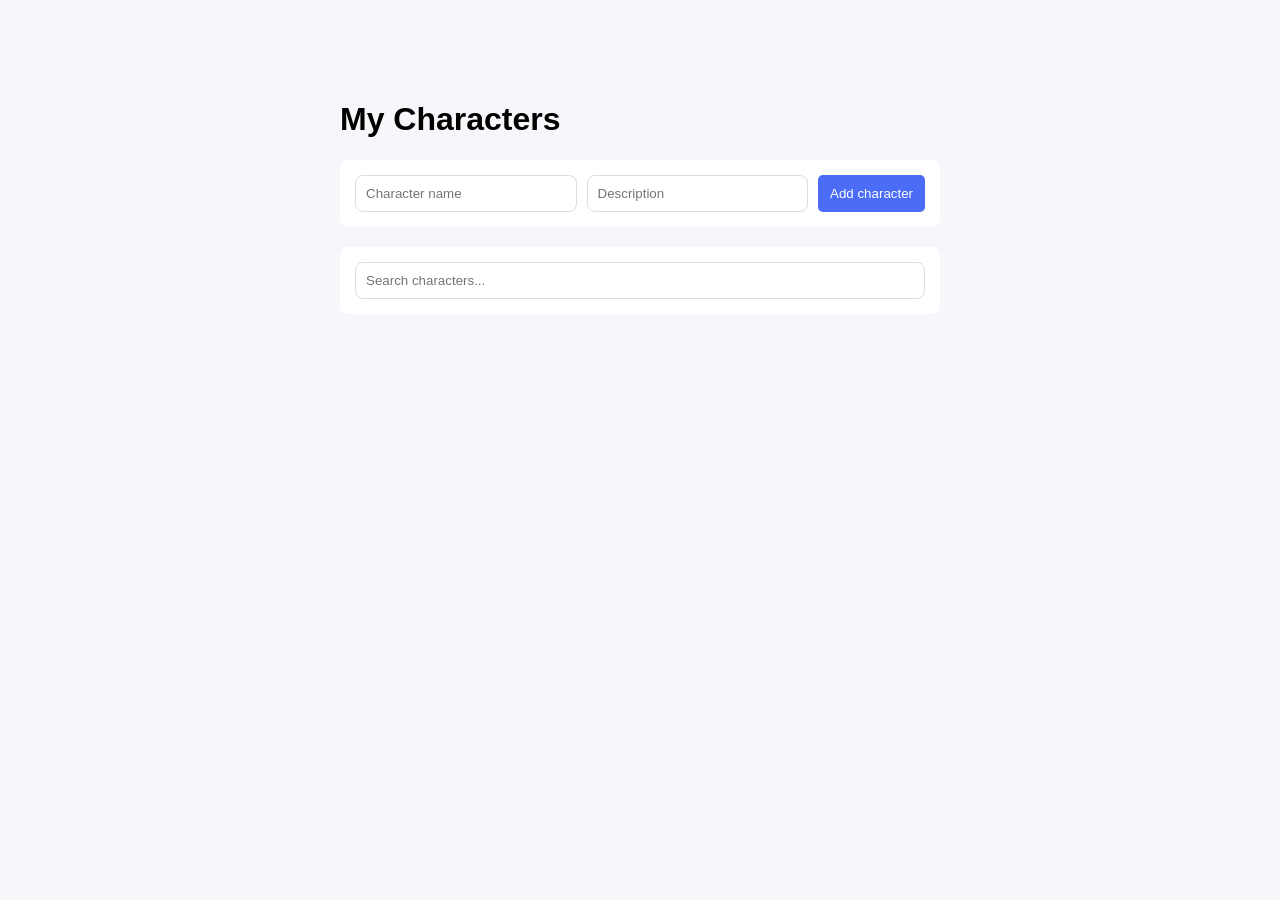
==== index.html @ d7cec449 "Initial commit" ====
<!DOCTYPE html>
<html lang="en">
<head>
  <meta charset="UTF-8" />
  <title>Story Builder</title>
  <link rel="stylesheet" href="style.css" />
</head>
<body>

  <h1>My Characters</h1>

  <form id="character-form">
    <input type="text" id="name" placeholder="Character name" required />
    <input type="text" id="description" placeholder="Description" required />
    <button type="submit">Add character</button>
    <button type="button" id="cancel-edit" style="display:none;">Cancel</button>
  </form>
  
  <search_bar>
    <input type="text" id="search" placeholder="Search characters..." />
  </search_bar>
  
  <ul id="character-list"></ul>

  <script src="script.js"></script>
</body>
</html>
---- style.css ----
body {
  font-family: Arial, sans-serif;
  max-width: 600px;
  margin: 60px auto;
  background-color: #f7f7fb;
  padding: 20px;
}

form, search_bar {
  display: flex;
  gap: 10px;
  margin-bottom: 20px;
  background: white;
  padding: 15px;
  border-radius: 8px;
}

input {
  flex: 1;
  padding: 10px;
  border: 1px solid #ddd;
  border-radius: 8px;
  outline: none;
}

input:focus {
  border-color: #4a6cf7;
}

button {
  padding: 8px 12px;
  background: #4a6cf7;
  color: white;
  border: none;
  border-radius: 5px;
  cursor: pointer;
}

button:hover {
  opacity: 0.9;
}

ul {
  list-style: none;
  padding: 0;
  margin: 0;
}

li {
  margin-bottom: 10px;
}

.card {
  background: white;
  padding: 16px;
  margin-bottom: 12px;
  border-radius: 12px;
  box-shadow: 0 2px 8px rgba(0,0,0,0.05);
  transition: transform 0.15s ease, box-shadow 0.15s ease;
}

.card:hover {
  transform: translateY(-2px);
  box-shadow: 0 6px 14px rgba(0,0,0,0.08);
}

.actions {
  margin-top: 10px;
  display: flex;
  gap: 10px;
}

.actions button {
  border: none;
  padding: 6px 10px;
  border-radius: 6px;
  cursor: pointer;
  font-size: 13px;
}

.actions button[data-action="edit"] {
  background: #4a6cf7;
  color: white;
}

.actions button[data-action="delete"] {
  background: #ff4d4d;
  color: white;
}

.actions button:hover {
  opacity: 0.85;
}
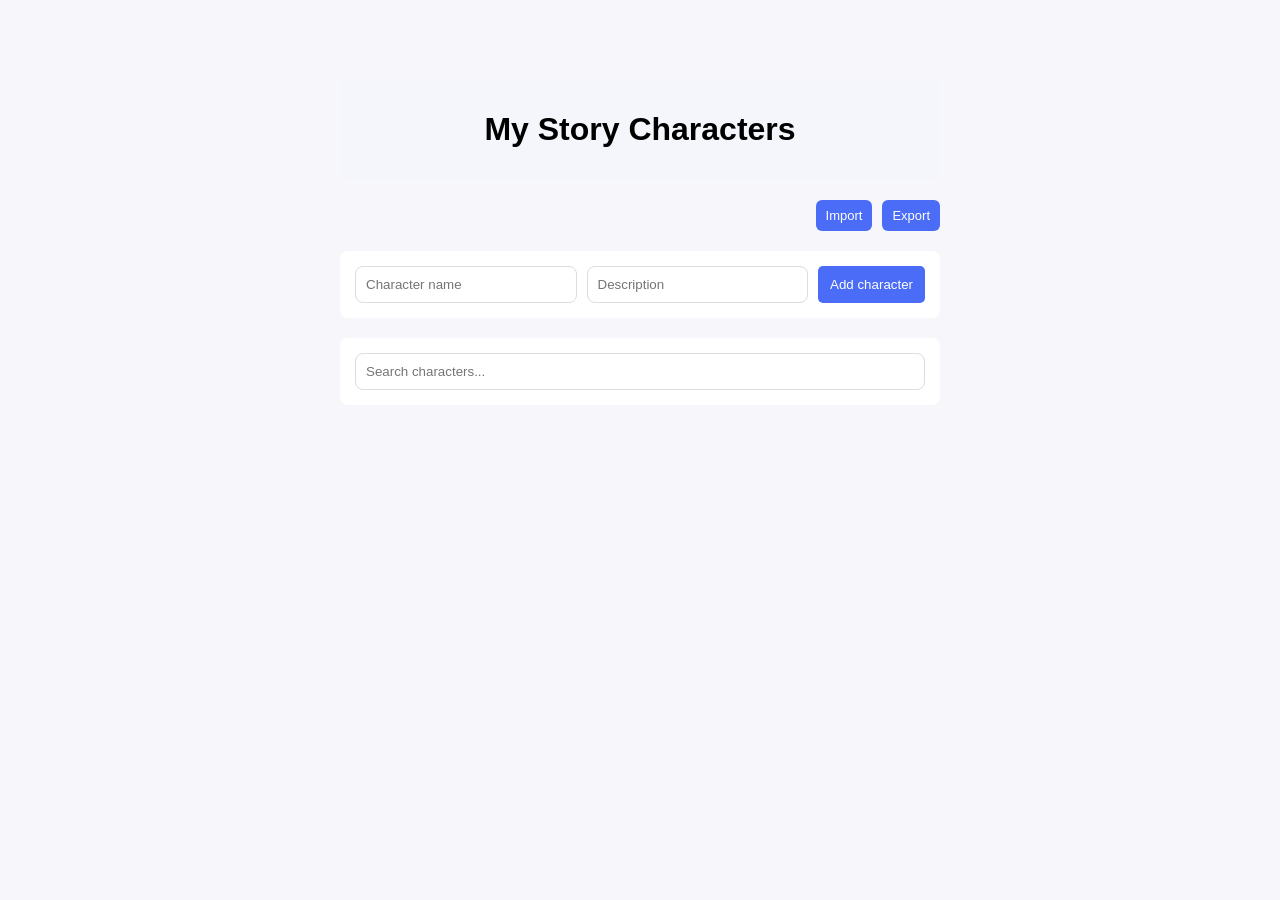
==== commit 8cf6d8e6: "Added import/export features" ====
--- a/index.html
+++ b/index.html
@@ -7,7 +7,15 @@
 </head>
 <body>
 
-  <h1>My Characters</h1>
+  <div class="top-bar">
+    <h1>My Story Characters</h1>
+  </div>
+
+  <div class="toolbar">
+    <label for="import-file" class="btn">Import</label>
+    <input type="file" id="import-file" />
+    <button id="export-data">Export</button>
+  </div>
 
   <form id="character-form">
     <input type="text" id="name" placeholder="Character name" required />
@@ -15,13 +23,13 @@
     <button type="submit">Add character</button>
     <button type="button" id="cancel-edit" style="display:none;">Cancel</button>
   </form>
-  
+
   <search_bar>
     <input type="text" id="search" placeholder="Search characters..." />
   </search_bar>
-  
+
   <ul id="character-list"></ul>
 
   <script src="script.js"></script>
 </body>
-</html>+</html>
--- a/style.css
+++ b/style.css
@@ -4,6 +4,44 @@
   margin: 60px auto;
   background-color: #f7f7fb;
   padding: 20px;
+}
+
+.top-bar {
+  display: flex;
+  justify-content: center;
+  align-items: center;
+  margin-bottom: 20px;
+  position: sticky;
+  background: #f4f6fb;
+  padding: 10px 0;
+}
+
+.toolbar {
+  display: flex;
+  justify-content: flex-end;
+  gap: 10px;
+  align-items: center;
+}
+
+.toolbar button, .btn {
+  border: none;
+  border-radius: 6px;
+  background: #4a6cf7;
+  color: white;
+  cursor: pointer;
+  font-size: 13px;
+  display: inline-block;
+  text-decoration: none;
+  margin-bottom: 20px;
+  padding: 8px 10px;
+}
+
+.toolbar button:hover, .btn:hover {
+  opacity: 0.75;
+}
+
+.toolbar input[type="file"] {
+  display: none
 }
 
 form, search_bar {
@@ -37,7 +75,7 @@
 }
 
 button:hover {
-  opacity: 0.9;
+  opacity: 0.75;
 }
 
 ul {
@@ -89,5 +127,5 @@
 }
 
 .actions button:hover {
-  opacity: 0.85;
-}+  opacity: 0.75;
+}
